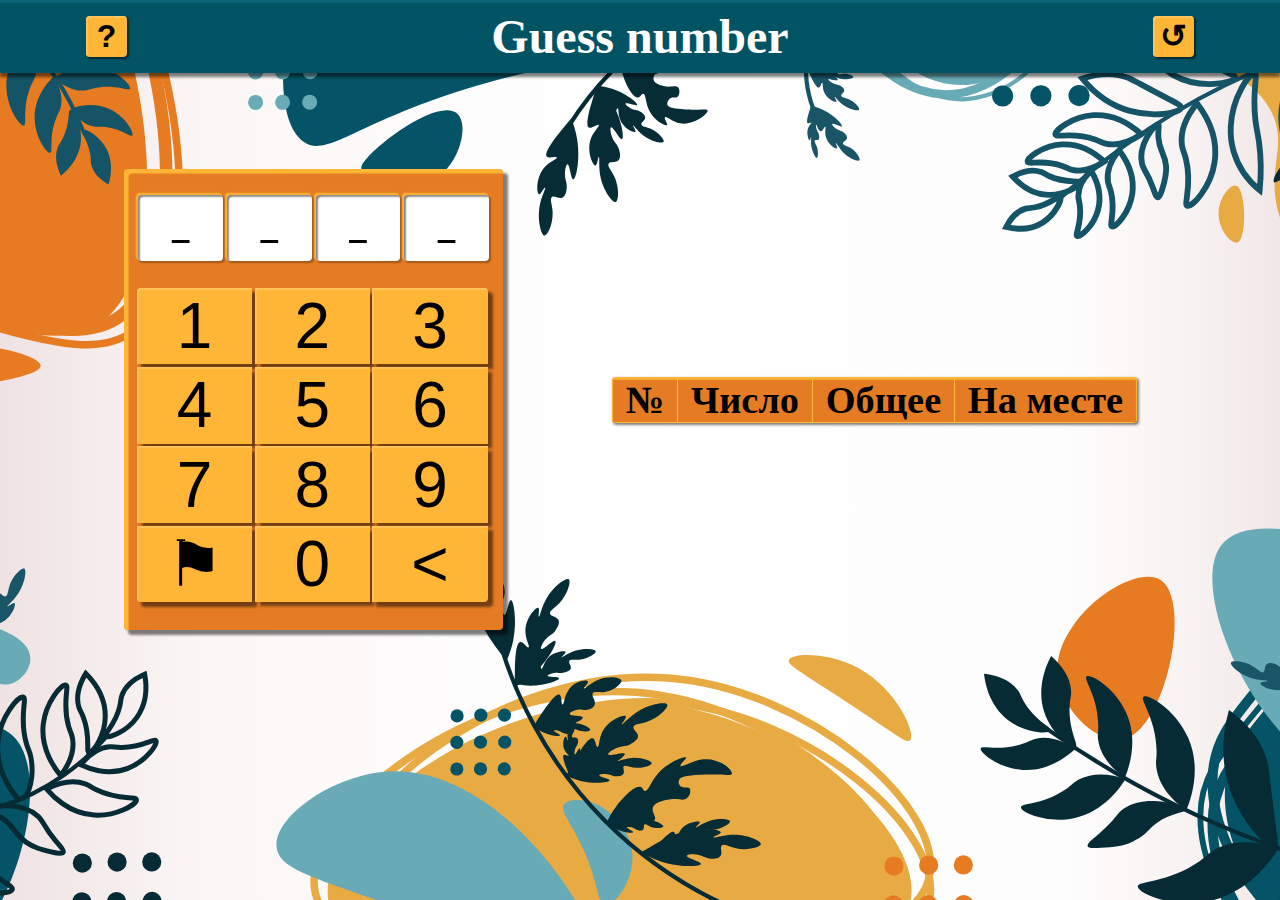
==== index.html @ 0f8d1091 "input bug fix" ====
<!DOCTYPE html>
<html lang="en">
<head>
    <meta charset="UTF-8">
    <meta name="viewport" content="width=device-width, initial-scale=1.0">
    <title>Guess number</title>
    <link rel="stylesheet" href="style.css">
</head>
<body onload="startGame()">
    <header>
        <button id="rules-btn" class="menu-btn" onclick="showRules()">?</button>
        <h1>Guess number</h1>
        <button id="try-again-btn" class="menu-btn" onclick="clearPreviousTry(); startGame();">&#8634;</button>
    </header>

    <main>
        <div id="game-box">
            <div id="input-box">
                <input type="number" placeholder="  " class="1" readonly>
                <input type="number" placeholder="  " class="2" readonly>
                <input type="number" placeholder="  " class="3" readonly>
                <input type="number" placeholder="  " class="4" readonly>
            </div>

            <div id="keys-box">
                <button class="num-btn left-up-corner" readonly>1</button>
                <button class="num-btn" readonly>2</button>
                <button class="num-btn right-up-corner" readonly>3</button>

                <button class="num-btn" readonly>4</button>
                <button class="num-btn" readonly>5</button>
                <button class="num-btn" readonly>6</button>

                <button class="num-btn" readonly>7</button>
                <button class="num-btn" readonly>8</button>
                <button class="num-btn" readonly>9</button>

                <button class="highlight-btn left-down-corner" onclick="changeFlagMode(this)" readonly>&#9873;</button>
                <button class="num-btn" readonly>0</button>
                <button class="back-btn right-down-corner" readonly onclick="erasePrevious()"><</button>
            </div>
        </div>

        <div id="result-table-box">
            <table id="result-table">
                <thead>
                    <th>№</th>
                    <th>Число</th>
                    <th>Общее</th>
                    <th>На месте</th>
                </thead>
                <tbody id="result-table-content">
                </tbody>
            </table>
        </div>
    </main>

    <div id="modal-window" onclick="hideModal()">
        <div id="modal-content-box">
            <h1 id="modal-content-header">Guess number rules</h1>
            <div id="modal-content-text-box">
                <div>
                </div>
                <button>OK</button>
            </div>
        </div>
    </div>

    <div id="parallax-box">
        <div class="parallax"></div>
        <div class="parallax"></div>
        <div class="parallax"></div>
        <div class="parallax"></div>
        <div class="parallax"></div>
        <div class="parallax"></div>
    </div>

    <script src="script.js"></script>
</body>
</html>
---- style.css ----
html{
    height: 100%;
    --border-radius: 8px;
    --scheme-color-1: #FFB536;
    --scheme-color-light:rgb(255, 197, 97);
    --scheme-color-1-hover: #ee9b28;
    --scheme-color-1-disabled: #ed8d27;
    --scheme-color-2: #E57C23;
    --scheme-color-2-hover: #cb5c17;
    --scheme-color-3: #025464;
    --scheme-color-3-light:rgb(13, 103, 122);
    --scheme-color-4: #F8F1F1;
}

body{
    margin: 0;
    background-color: var(--scheme-color-4);
    background-image: url(guess-number-bg-portrait.svg);
    background-position: center;
    background-repeat: no-repeat;
    background-size: cover;
    width: 100%;
    height: 100%;
}

/* Header */
header {
    display: flex;
    width: 100%;
    justify-content:space-around;
    align-items: center;
    background-color: var(--scheme-color-3);
    box-shadow: 0 0.5vh 0.3vh rgba(0, 0, 0, 0.5), inset 0 0.3vh 0.1vh var(--scheme-color-3-light);
}

.menu-btn {
    display: inline-block;
    font-weight: 600;
    border: 0;
    border-radius: var(--border-radius);
    background-color: var(--scheme-color-1);
    font-size: 3em;
    width: 3.2vmax;
    height: 3.2vmax;
    transition: background-color 0.25s;
}

header>h1 {
    margin: 1vh 15vw;
    font-size: 3em;
}

h1 {
    display: inline-block;
    color: #ffffff;
}

/* Game */
main {
    display: flex;
    justify-content: center;
    align-items: center;
    padding-top: 4%;
}

/* Inputs and keys box */
#game-box {
    background-color: var(--scheme-color-2);
    display: flex;
    flex-direction: column;
    align-items: center;
    border-radius: var(--border-radius);
    height: 36vmax;
    box-shadow: 0.5vh 0.5vh 0.3vh rgba(0, 0, 0, 0.5), inset 0.5vh 0.5vh 0.1vh var(--scheme-color-1);
}

#input-box{
    margin: 2vmax 1vmax 2vmax 1vmax;
}

input{
    text-align: center;
    font-size: 3em;
    text-decoration: underline;
    border-radius: var(--border-radius);
    border: none;
    width: 6.3vmax;
    height: 5vmax;
    box-shadow: inset 0.2vh 0.2vh 0.2vh rgba(0, 0, 0, 0.5), -0.2vh -0.2vh 0.2vh var(--scheme-color-1), 0.2vh 0.2vh 0.2vh rgba(0, 0, 0, 0.3);
}

#keys-box{
    display: grid;
    grid-template-columns: repeat(3, 9.2vmax);
    margin: 0 1vmax 2vmax 1vmax;
}

.left-up-corner{
    border-top-left-radius: var(--border-radius);
}
.right-up-corner{
    border-top-right-radius: var(--border-radius);
}
.left-down-corner{
    border-bottom-left-radius: var(--border-radius);
}
.right-down-corner{
    border-bottom-right-radius: var(--border-radius);
}

.num-btn, .highlight-btn, .back-btn{
    background-color: var(--scheme-color-1);
    border: none;
    box-shadow: 0.5vh 0.5vh 0.3vh rgba(0, 0, 0, 0.5), inset 0.2vh 0.2vh 0.1vh var(--scheme-color-light);
    transition: background-color 0.25s;
}

.highlight-btn{
    line-height: 0px;
}

.num-btn:disabled, .highlight-btn:disabled, .back-btn:disabled{
    background: var(--scheme-color-2) !important;
}

.back-btn{
    box-shadow: 0.5vh 0.5vh 0.3vh rgba(0, 0, 0, 0.5), inset 0.2vh 0.2vh 0.1vh var(--scheme-color-light);
}

.menu-btn, #modal-content-text-box>button{
    box-shadow: 0.2vh 0.2vh 0.2vh rgba(0, 0, 0, 0.5), inset 0.2vh 0.2vh 0.1vh var(--scheme-color-light);
}

.back-btn:active, .menu-btn:active, #modal-content-text-box>button:active{
    background-color: var(--scheme-color-2);
}

/* Result table */
#result-table-box{
    background-color: var(--scheme-color-1);
    margin: 2vmax 5vmax;
    border-radius: var(--border-radius);
    max-height: 36vmax;
    overflow: hidden visible;
    box-shadow: 0.2vh 0.2vh 0.3vh rgba(0, 0, 0, 0.5);
}

#result-table{
    font-size: 2em;
    text-align: center;
    border-collapse: collapse;
}

thead{
    box-shadow: 0 0.3vh 0.2vh rgba(0, 0, 0, 0.5);
}

th{
    background-color: var(--scheme-color-2);
    border: 1px solid var(--scheme-color-1);
    font-size: 0.8em;
    padding: 0 1vmax;
    position: sticky;
    top: 0;
    box-shadow: inset 0 0.2vh 0.1vh var(--scheme-color-1);
}

#result-table tr:nth-child(even){
    background-color: rgba(255, 255, 255, 0.25);
    border-left: 1px solid rgba(255, 255, 255, 0.5);
}

td{
    /* border: 1px solid #E57C23; */
    border-left: 1px solid rgba(255, 255, 255, 0.25);
}

#result-table tr:nth-child(even) td{
    border-left: 1px solid rgba(255, 255, 255, 0.5);
}

#modal-window{
    z-index: 99;
    background-color: 1px solid rgba(255, 255, 255, 0.7);
    display: none;
    justify-content: center;
    position: absolute;
    top: 0;
    width: 100%;
    height: 100%;
}

#modal-content-box{
    display: flex;
    flex-direction: column;
    align-items: center;
    background-color: var(--scheme-color-3);
    margin-top: 10vmax;
    text-align: center;
    border-radius: var(--border-radius);
    box-shadow: 0.5vh 0.5vh 0.3vh rgba(0, 0, 0, 0.5), inset 0 0.3vh 0.1vh var(--scheme-color-3-light);
}

#modal-content-header{
    margin: 1vmax;
}

#modal-content-text-box{
    display: flex;
    flex-direction: column;
    align-items: center;
    justify-content: space-between;
    background-color: var(--scheme-color-1);
    border-radius: var(--border-radius);
    font-size: 1.5em;
    text-align: justify;
    box-sizing: border-box;
    padding: 0 2vw 1vh 2vw;
    overflow-y: visible;
    overflow-x: hidden;
    box-shadow: 0.2vh 0.2vh 0.3vh rgba(0, 0, 0, 0.5), -0.2vh -0.2vh 0.1vh var(--scheme-color-3-light), inset 0.3vh 0.3vh 0.2vh rgba(0, 0, 0, 0.5);
}

#modal-content-text-box>button{
    background-color: var(--scheme-color-2);
    border: 0;
    border-radius: var(--border-radius);
    width: 20%;
    height: 10%;
    font-size: 1em;
    font-weight: 600;
}

#modal-content-text-box>button{
    transition: background-color 0.25s;
}

.victory-text {
    text-align: center;
}



/* Phone */
@media only screen and (orientation:portrait) {
    body{
        background-image: url(guess-number-bg-portrait.svg);
    }

    main {
        flex-direction: column;
    }

    header>h1 {
        margin: 1vh 10vw;
        font-size: 2em;
    }

    #game-box {
        margin: 2vh 2vh;
    }

    .menu-btn {
        font-size: 1.5em;
        width: 4vmax;
        height: 4vmax;
    }

    input{
        font-size: 2em;
    }

    .num-btn, .highlight-btn, .back-btn{
        width: 9vmax;
        height: 6vmax;
        margin: 0.1vmax 0;
        font-size: 2.5em;
        border: none;
    }

    #modal-content-box{
        width: 90%;
        height: 50%;
    }

    #modal-content-text-box{
        width: 96%;
        height: 85%;
    }

    .modal-content-text {
        font-size: 1.5em;
    }

    @media (max-width: 600px) {
        html{
            --border-radius: 4px;
        }

        .menu-btn {
            font-size: 1.2em;
            width: 4vmax;
            height: 4vmax;
        }
    
        input{
            font-size: 1.5em;
        }

        .modal-content-text {
            font-size: 1em;
        }

        .num-btn, .highlight-btn, .back-btn{
            font-size: 2em;
        }

        #modal-content-text-box{
            width: 96%;
            height: 80%;
        }

        header>h1 {
            margin: 1vh 1vw;
            font-size: 1.5em;
        }

        th, td {
            font-size: 0.7em;
        }
    }

    @media (min-width: 400px) and (max-width: 600px) and (min-height: 780px){

        .menu-btn {
            font-size: 1.5em;
            width: 4vmax;
            height: 4vmax;
        }

        #modal-content-text-box{
            width: 96%;
            height: 85%;
        }
    }

    @media (min-width: 600px) {
        html{
            --border-radius: 4px;
        }
    }
}

/* PC */
@media only screen and (orientation:landscape) {
    body{
        background-image: url(guess-number-bg-landscape.svg);
    }

    main {
        justify-content: center;
        flex-direction: row;
    }

    #game-box {
        margin: 5vh 5vh;
    }

    .num-btn, .highlight-btn, .back-btn{
        width: 9vmax;
        height: 6vmax;
        margin: 0.1vmax 0;
        font-size: 4em;
    }

    .num-btn:hover, .highlight-btn:hover, .back-btn:hover{
        background-color: var(--scheme-color-1-hover) !important;
    }

    #modal-content-text-box>button:hover, .menu-btn:hover{
        background-color: var(--scheme-color-2-hover);
    }

    th, td {
        font-size: 1.2em;
    }

    #modal-content-box{
        margin-top: 5vmax;
    }

    #modal-content-box{
        width: 50%;
        height: 50%;
    }

    #modal-content-text-box{
        width: 96%;
        height: 85%;
    }

    .modal-content-text {
        font-size: 1.5em;
    }

    @media (max-width: 600px) {
        html{
            --border-radius: 2px;
        }

        .menu-btn {
            font-size: 1.5em;
            width: 4vmax;
            height: 4vmax;
        }
    }

    @media (min-width: 600px) {
        html{
            --border-radius: 4px;
        }

        input{
            font-size: 2em;
        }

        .menu-btn {
            font-size: 2em;
            width: 4vmax;
            height: 4vmax;
        }

    }

    @media (min-width: 600px) and (max-height: 500px) {
        html{
            --border-radius: 4px;
        }

        input{
            font-size: 1em;
        }

        header>h1 {
            margin: 1vh 15vw;
            font-size: 1.2em;
        }

        .menu-btn {
            font-size: 1em;
            width: 3vmax;
            height: 3vmax;
        }

        #game-box {
            height: 35vmax;
        }

        #input-box {
            margin: 1.6vmax 1vmax 1vmax 1vmax;;
        }

        input{
            font-size: 2em;
            width: 5.5vmax;
            height: 4.5vmax;
        }

        #keys-box{
            grid-template-columns: repeat(3, 8.2vmax);
            margin: 0 1vmax 1vmax 1vmax;
        }

        .num-btn, .highlight-btn, .back-btn{
            width: 8vmax;
            height: 6vmax;
            margin: 0.1vmax 0;
            font-size: 2em;
        }

        th, td {
            font-size: 0.8em;
        }

        #modal-content-box{
            width: 80%;
            height: 80%;
        }

        #modal-content-text-box{
            width: 96%;
            height: 78%;
        }

        .modal-content-text {
            font-size: 1em;
        }

    }

    @media (min-width: 1200px) {
        h1 {
            font-size: 3em;
        }

        .menu-btn {
            font-size: 2em;
            width: 3.2vmax;
            height: 3.2vmax;
        }
    }

    @media (min-width: 2400px) {
        .menu-btn {
            font-size: 2em;
            width: 2.5vmax;
            height: 2.5vmax;
        }

        #game-box {
            height: 28.5vmax;
        }

        #input-box {
            margin: 1.6vmax 1vmax 1vmax 1vmax;;
        }

        input{
            font-size: 3em;
            width: 5vmax;
            height: 4vmax;
        }

        #keys-box{
            grid-template-columns: repeat(3, 7.2vmax);
            margin: 0 1vmax 1vmax 1vmax;
        }

        .num-btn, .highlight-btn, .back-btn{
            width: 7vmax;
            height: 5vmax;
            margin: 0.1vmax 0;
            font-size: 3em;
        }

        #modal-content-text-box{
            width: 96%;
            height: 82%;
        }

        .modal-content-text {
            font-size: 1.8em;
        }
    }

    @media (min-width: 2880px) {
        .menu-btn {
            font-size: 2em;
            width: 2vmax;
            height: 2vmax;
        }

        #game-box {
            height: 24vmax;
        }

        input{
            width: 4vmax;
            height: 3vmax;
        }

        #keys-box{
            grid-template-columns: repeat(3, 5.7vmax);
            margin: 0 1vmax 1vmax 1vmax;
        }

        .num-btn, .highlight-btn, .back-btn{
            width: 5.5vmax;
            height: 4vmax;
            margin: 0.1vmax 0;
        }
    }

    @media (min-width: 3200px) {
        h1 {
            font-size: 3.5em;
        }

        .menu-btn {
            font-size: 2.5em;
            width: 1.5vmax;
            height: 1.5vmax;
        }

        #game-box {
            height: 21vmax;
        }

        #input-box {
            margin: 1vmax 1vmax 1vmax 1vmax;;
        }

        input{
            width: 3.7vmax;
            height: 3vmax;
            font-size: 4em;
        }

        #keys-box{
            grid-template-columns: repeat(3, 5.2vmax);
            margin: 0 1vmax 1vmax 1vmax;
        }

        .num-btn, .highlight-btn, .back-btn{
            width: 5vmax;
            height: 3.5vmax;
            margin: 0.1vmax 0;
            font-size: 4em;
        }

        #modal-content-text-box{
            width: 96%;
            height: 78%;
        }
    }
}

/* Hide input arrows */
/* Chrome, Safari, Edge, Opera */
input::-webkit-outer-spin-button,
input::-webkit-inner-spin-button {
  -webkit-appearance: none;
  margin: 0;
}

/* Firefox */
input[type=number] {
  -moz-appearance: textfield;
  appearance: textfield;
}

/* Scrollbar */
#result-table-box::-webkit-scrollbar, #modal-content-text-box::-webkit-scrollbar {
    width: 1vh;
    border-radius: var(--border-radius);
}
  
#result-table-box::-webkit-scrollbar-thumb, #modal-content-text-box::-webkit-scrollbar-thumb {
    background-color: var(--scheme-color-2);
    border-radius: var(--border-radius);
}
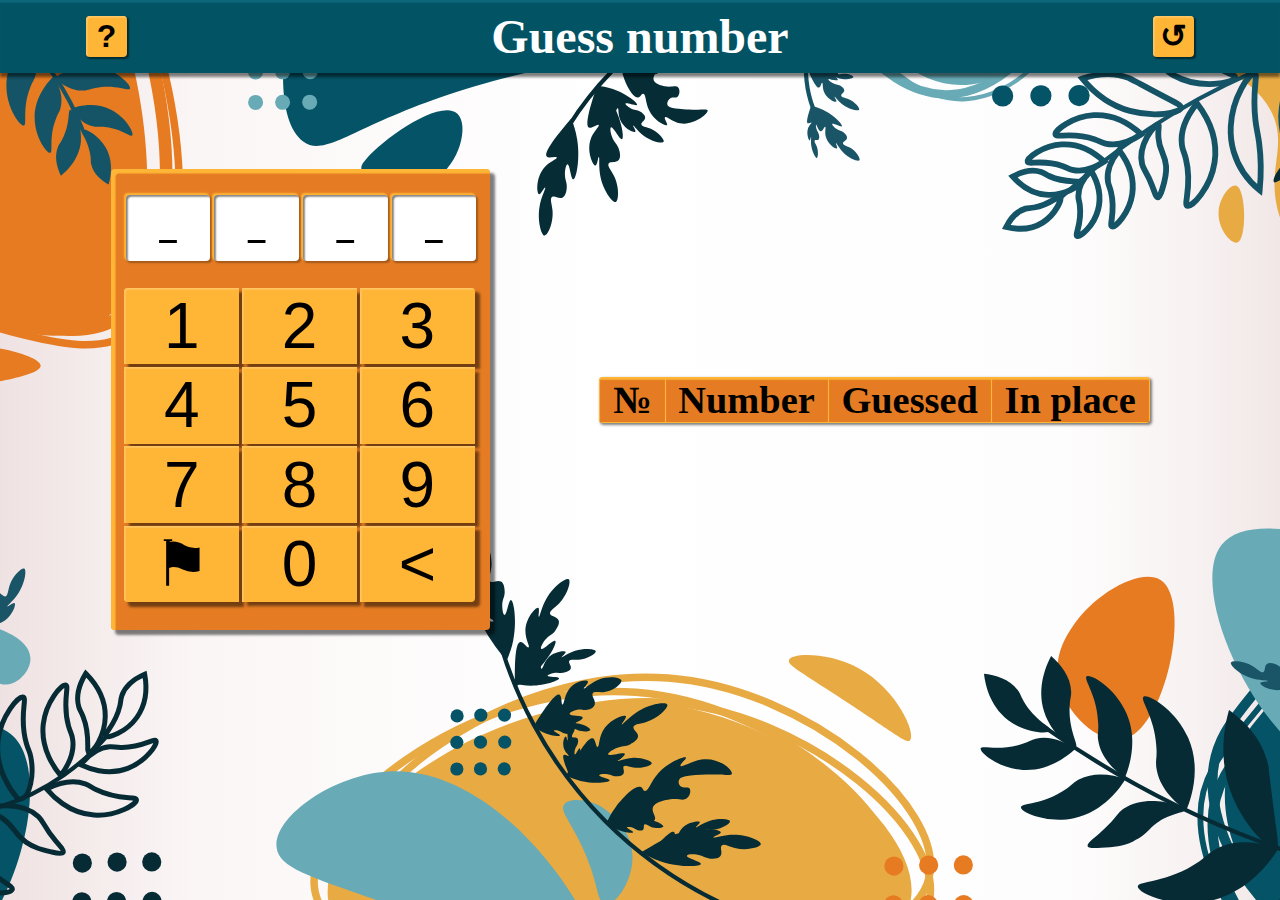
==== commit ded89a18: "Added README.md and updated rules in game." ====
--- a/index.html
+++ b/index.html
@@ -45,9 +45,9 @@
             <table id="result-table">
                 <thead>
                     <th>№</th>
-                    <th>Число</th>
-                    <th>Общее</th>
-                    <th>На месте</th>
+                    <th>Number</th>
+                    <th>Guessed</th>
+                    <th>In place</th>
                 </thead>
                 <tbody id="result-table-content">
                 </tbody>
@@ -66,15 +66,6 @@
         </div>
     </div>
 
-    <div id="parallax-box">
-        <div class="parallax"></div>
-        <div class="parallax"></div>
-        <div class="parallax"></div>
-        <div class="parallax"></div>
-        <div class="parallax"></div>
-        <div class="parallax"></div>
-    </div>
-
     <script src="script.js"></script>
 </body>
 </html>